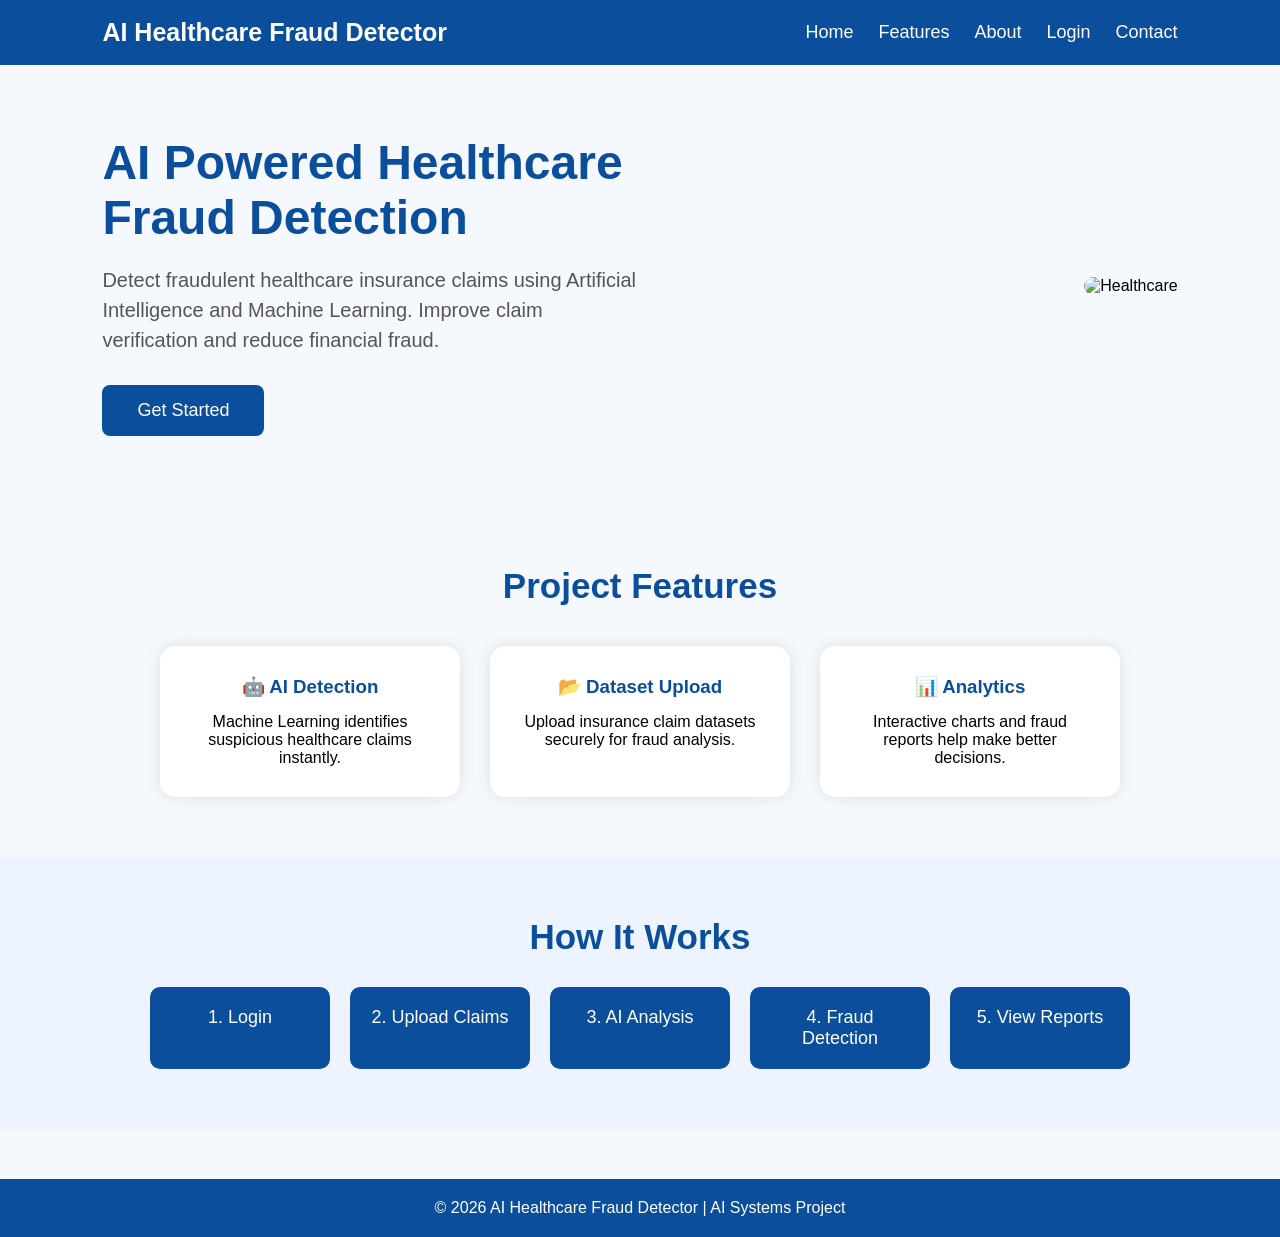
==== html/index.html @ 2fea9aa1 "Initial commit" ====
<!DOCTYPE html>
<html lang="en">
<head>
    <meta charset="UTF-8">
    <meta name="viewport" content="width=device-width, initial-scale=1.0">
    <title>AI Healthcare Fraud Detector</title>
    <link rel="stylesheet" href="../css/index.css">
</head>
<body>

    <!-- Navigation -->
    <nav>
        <div class="logo">AI Healthcare Fraud Detector</div>
        <ul>
            <li><a href="#">Home</a></li>
            <li><a href="#">Features</a></li>
            <li><a href="about.html">About</a></li>
            <li><a href="login.html">Login</a></li>
            <li><a href="contact.html">Contact</a></li>
        </ul>
    </nav>

    <!-- Hero Section -->
    <section class="hero">
        <div class="hero-text">
            <h1>AI Powered Healthcare Fraud Detection</h1>
            <p>
                Detect fraudulent healthcare insurance claims using Artificial Intelligence
                and Machine Learning. Improve claim verification and reduce financial fraud.
            </p>

            <button id="startBtn">Get Started</button>
        </div>

        <div class="hero-image">
            <img src="https://images.unsplash.com/photo-1576091160550-2173dba999ef?w=700" alt="Healthcare">
        </div>
    </section>

    <!-- Features -->
    <section class="features">

        <h2>Project Features</h2>

        <div class="cards">

            <div class="card">
                <h3>🤖 AI Detection</h3>
                <p>Machine Learning identifies suspicious healthcare claims instantly.</p>
            </div>

            <div class="card">
                <h3>📂 Dataset Upload</h3>
                <p>Upload insurance claim datasets securely for fraud analysis.</p>
            </div>

            <div class="card">
                <h3>📊 Analytics</h3>
                <p>Interactive charts and fraud reports help make better decisions.</p>
            </div>

        </div>

    </section>

    <!-- Workflow -->
    <section class="workflow">

        <h2>How It Works</h2>

        <div class="steps">
            <div>1. Login</div>
            <div>2. Upload Claims</div>
            <div>3. AI Analysis</div>
            <div>4. Fraud Detection</div>
            <div>5. View Reports</div>
        </div>

    </section>

    <!-- Footer -->

    <footer>
        <p>© 2026 AI Healthcare Fraud Detector | AI Systems Project</p>
    </footer>

<script src="../js/index.js"></script>

</body>
</html>
---- css/index.css ----
*{
margin:0;
padding:0;
box-sizing:border-box;
font-family:Arial,sans-serif;
}

body{
background:#f5f8fc;
}

nav{
display:flex;
justify-content:space-between;
align-items:center;
padding:18px 8%;
background:#0b4f9c;
color:white;
}

.logo{
font-size:25px;
font-weight:bold;
}

nav ul{
display:flex;
list-style:none;
}

nav ul li{
margin-left:25px;
}

nav ul li a{
color:white;
text-decoration:none;
font-size:18px;
}

.hero{
display:flex;
justify-content:space-between;
align-items:center;
padding:70px 8%;
}

.hero-text{
width:50%;
}

.hero-text h1{
font-size:48px;
color:#0b4f9c;
margin-bottom:20px;
}

.hero-text p{
font-size:20px;
line-height:30px;
margin-bottom:30px;
color:#555;
}

.hero-text button{
padding:15px 35px;
font-size:18px;
border:none;
background:#0b4f9c;
color:white;
border-radius:8px;
cursor:pointer;
transition:.3s;
}

.hero-text button:hover{
background:#08356d;
}

.hero-image img{
width:520px;
border-radius:15px;
}

.features{
padding:60px 8%;
text-align:center;
}

.features h2{
font-size:35px;
margin-bottom:40px;
color:#0b4f9c;
}

.cards{
display:flex;
justify-content:center;
gap:30px;
flex-wrap:wrap;
}

.card{
background:white;
width:300px;
padding:30px;
border-radius:15px;
box-shadow:0 0 15px rgba(0,0,0,.1);
transition:.3s;
}

.card:hover{
transform:translateY(-10px);
}

.card h3{
margin-bottom:15px;
color:#0b4f9c;
}

.workflow{
padding:60px 8%;
text-align:center;
background:#edf4ff;
}

.workflow h2{
font-size:35px;
margin-bottom:30px;
color:#0b4f9c;
}

.steps{
display:flex;
justify-content:center;
gap:20px;
flex-wrap:wrap;
}

.steps div{
background:#0b4f9c;
color:white;
padding:20px;
border-radius:10px;
width:180px;
font-size:18px;
}

footer{
padding:20px;
text-align:center;
background:#0b4f9c;
color:white;
margin-top:50px;
}
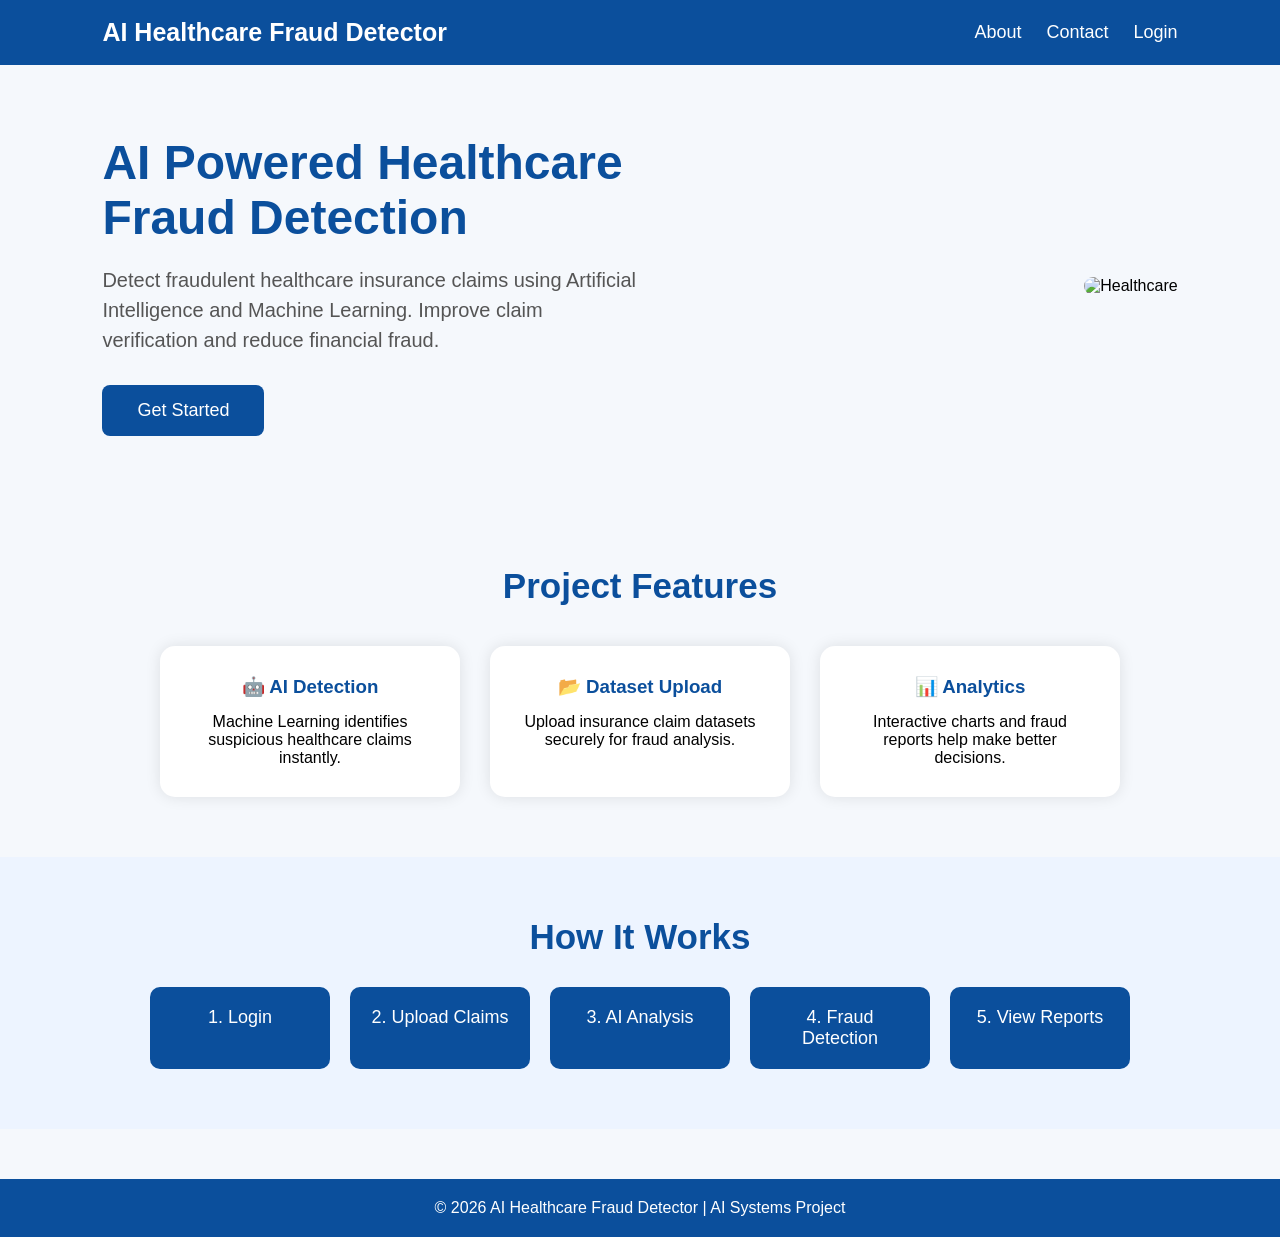
==== commit b720138e: "fun" ====
--- a/html/index.html
+++ b/html/index.html
@@ -12,11 +12,9 @@
     <nav>
         <div class="logo">AI Healthcare Fraud Detector</div>
         <ul>
-            <li><a href="#">Home</a></li>
-            <li><a href="#">Features</a></li>
             <li><a href="about.html">About</a></li>
+            <li><a href="contact.html">Contact</a></li>
             <li><a href="login.html">Login</a></li>
-            <li><a href="contact.html">Contact</a></li>
         </ul>
     </nav>
 
--- a/css/index.css
+++ b/css/index.css
@@ -152,4 +152,72 @@
 background:#0b4f9c;
 color:white;
 margin-top:50px;
+}
+
+@media (max-width: 768px) {
+    nav {
+        flex-direction: column;
+        gap: 12px;
+        padding: 20px 5%;
+    }
+
+    nav ul {
+        flex-wrap: wrap;
+        justify-content: center;
+        gap: 10px;
+    }
+
+    nav ul li {
+        margin-left: 0;
+    }
+
+    .hero {
+        flex-direction: column;
+        padding: 40px 5%;
+        text-align: center;
+    }
+
+    .hero-text,
+    .hero-image {
+        width: 100%;
+    }
+
+    .hero-text h1 {
+        font-size: 32px;
+    }
+
+    .hero-text p {
+        font-size: 16px;
+        line-height: 24px;
+    }
+
+    .hero-image img {
+        width: 100%;
+        max-width: 420px;
+        margin-top: 20px;
+    }
+
+    .features,
+    .workflow {
+        padding: 40px 5%;
+    }
+
+    .steps div {
+        width: 100%;
+        max-width: 280px;
+    }
+}
+
+@media (max-width: 480px) {
+    .hero-text h1 {
+        font-size: 26px;
+    }
+
+    .hero-text button {
+        width: 100%;
+    }
+
+    .card {
+        width: 100%;
+    }
 }
